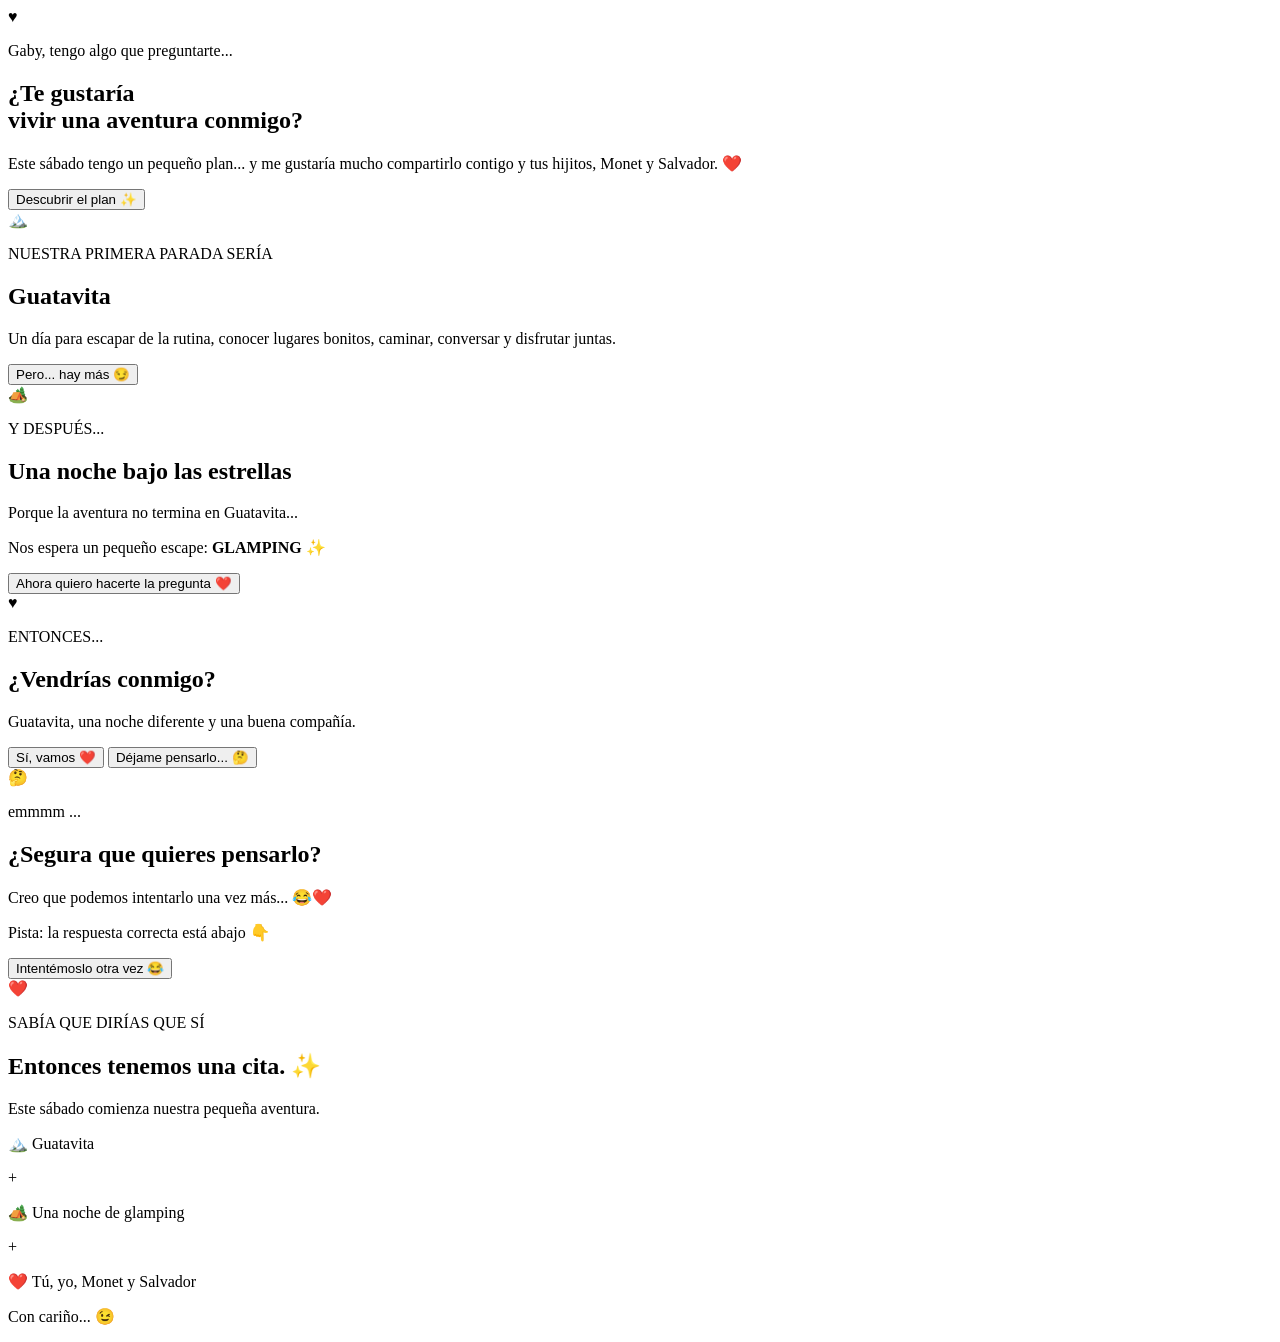
==== templates/index.html @ b24963ae "Add files via upload" ====
<!DOCTYPE html> <html lang="es"> <head> <meta charset="UTF-8"> <meta name="viewport" content="width=device-width, initial-scale=1.0">
<title>❤️ Una aventura para dos ❤️</title>

<link rel="stylesheet" href="{{ url_for('static', filename='style.css') }}">
</head> <body>
<main class="invitacion">


    <!-- =====================================
         PANTALLA 1 — INICIO
    ====================================== -->

    <section id="inicio" class="pantalla activa">

        <div class="corazon">
            ♥
        </div>

        <p class="pequeno">
            Gaby, tengo algo que preguntarte...
        </p>

        <h1>
            ¿Te gustaría<br>
            vivir una aventura conmigo?
        </h1>

        <p class="mensaje">
            Este sábado tengo un pequeño plan...
            y me gustaría mucho compartirlo contigo
            y tus hijitos, Monet y Salvador. ❤️
        </p>

        <button onclick="mostrar('guatavita')">
            Descubrir el plan ✨
        </button>

    </section>


    <!-- =====================================
         PANTALLA 2 — GUATAVITA
    ====================================== -->

    <section id="guatavita" class="pantalla">

        <div class="emoji-grande">
            🏔️
        </div>

        <p class="pequeno">
            NUESTRA PRIMERA PARADA SERÍA
        </p>

        <h1>
            Guatavita
        </h1>

        <p class="mensaje">
            Un día para escapar de la rutina,
            conocer lugares bonitos, caminar,
            conversar y disfrutar juntas.
        </p>

        <button onclick="mostrar('glamping')">
            Pero... hay más 😏
        </button>

    </section>


    <!-- =====================================
         PANTALLA 3 — GLAMPING
    ====================================== -->

    <section id="glamping" class="pantalla">

        <div class="emoji-grande">
            🏕️
        </div>

        <p class="pequeno">
            Y DESPUÉS...
        </p>

        <h1>
            Una noche bajo las estrellas
        </h1>

        <p class="mensaje">
            Porque la aventura no termina en Guatavita...
        </p>

        <p class="glamping-text">
            Nos espera un pequeño escape:
            <strong>GLAMPING</strong> ✨
        </p>

        <button onclick="mostrar('pregunta')">
            Ahora quiero hacerte la pregunta ❤️
        </button>

    </section>


    <!-- =====================================
         PANTALLA 4 — PREGUNTA
    ====================================== -->

    <section id="pregunta" class="pantalla">

        <div class="corazon">
            ♥
        </div>

        <p class="pequeno">
            ENTONCES...
        </p>

        <h1>
            ¿Vendrías conmigo?
        </h1>

        <p class="mensaje">
            Guatavita, una noche diferente
            y una buena compañía.
        </p>

        <div class="botones">

            <button onclick="mostrar('si')">
                Sí, vamos ❤️
            </button>

            <button class="boton-secundario" onclick="mostrar('pensarlo')">
                Déjame pensarlo... 🤔
            </button>

        </div>

    </section>


    <!-- =====================================
         PANTALLA 5 — INTENTAR OTRA VEZ
    ====================================== -->

    <section id="pensarlo" class="pantalla">

        <div class="emoji-pensando">
        🤔
        </div>

        <p class="pequeno">
           emmmm ...
        </p>

        <h1>
            ¿Segura que quieres pensarlo?
        </h1>

        <p class="mensaje">
            Creo que podemos intentarlo una vez más... 😂❤️
        </p>

        <p class="continuar">
            Pista: la respuesta correcta está abajo 👇
        </p>

        <button onclick="mostrar('pregunta')">
            Intentémoslo otra vez 😂
        </button>

    </section>


    <!-- =====================================
         PANTALLA 6 — FINAL
    ====================================== -->

    <section id="si" class="pantalla">

        <div class="corazon grande">
            ❤️
        </div>

        <p class="pequeno">
            SABÍA QUE DIRÍAS QUE SÍ
        </p>

        <h1>
            Entonces tenemos una cita. ✨
        </h1>

        <p class="mensaje">
            Este sábado comienza nuestra pequeña aventura.
        </p>

        <div class="final">

            <p>
                🏔️ Guatavita
            </p>

            <p>
                +
            </p>

            <p>
                🏕️ Una noche de glamping
            </p>

            <p>
                +
            </p>

            <p>
                ❤️ Tú, yo, Monet y Salvador
            </p>

        </div>

        <p class="firma">
            Con cariño... 😉
        </p>

    </section>


</main>


<!-- =====================================
     JAVASCRIPT
====================================== -->

<script>

    function mostrar(pantalla) {

        const pantallas =
            document.querySelectorAll(".pantalla");

        // Ocultar todas las pantallas
        pantallas.forEach(function(elemento) {

            elemento.classList.remove("activa");

        });

        // Mostrar solamente la pantalla seleccionada
        const siguiente =
            document.getElementById(pantalla);

        siguiente.classList.add("activa");

        // Volver al inicio de la pantalla
        window.scrollTo({
            top: 0,
            behavior: "smooth"
        });

    }

</script>
</body> </html>
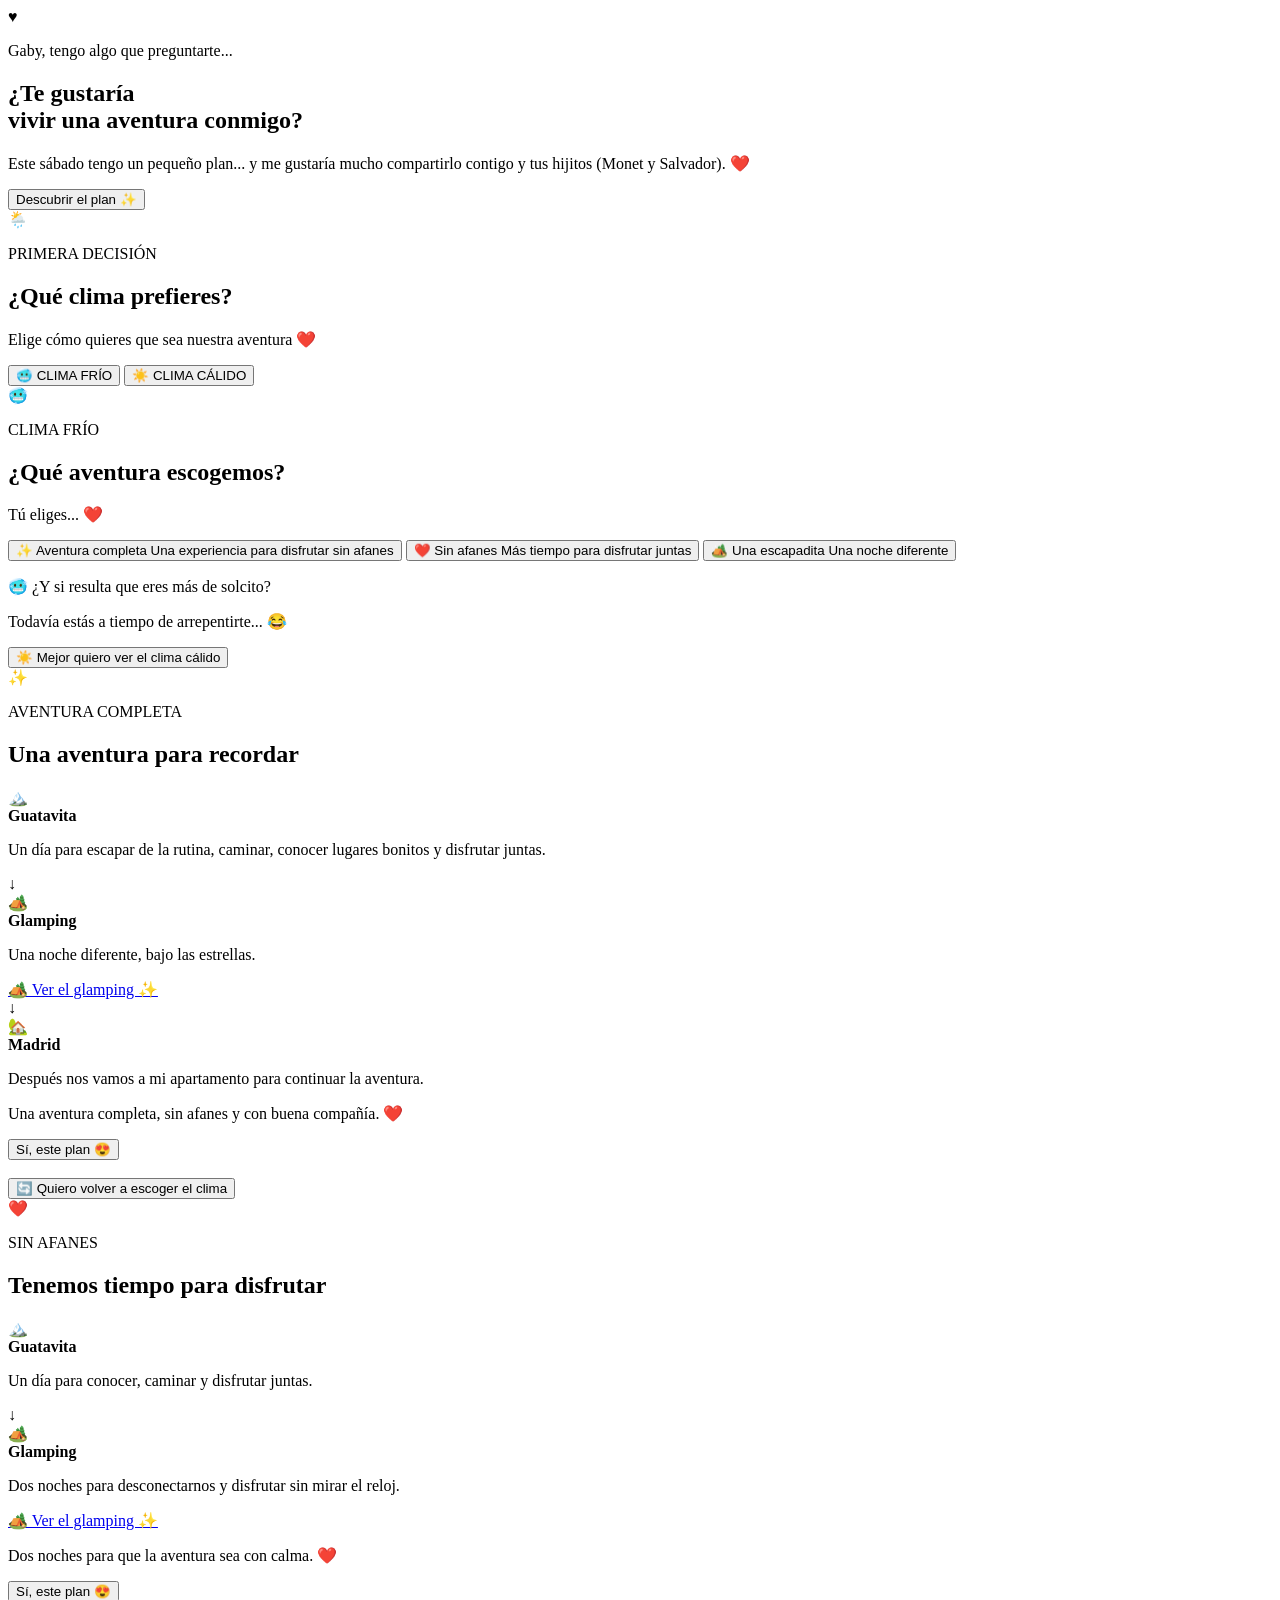
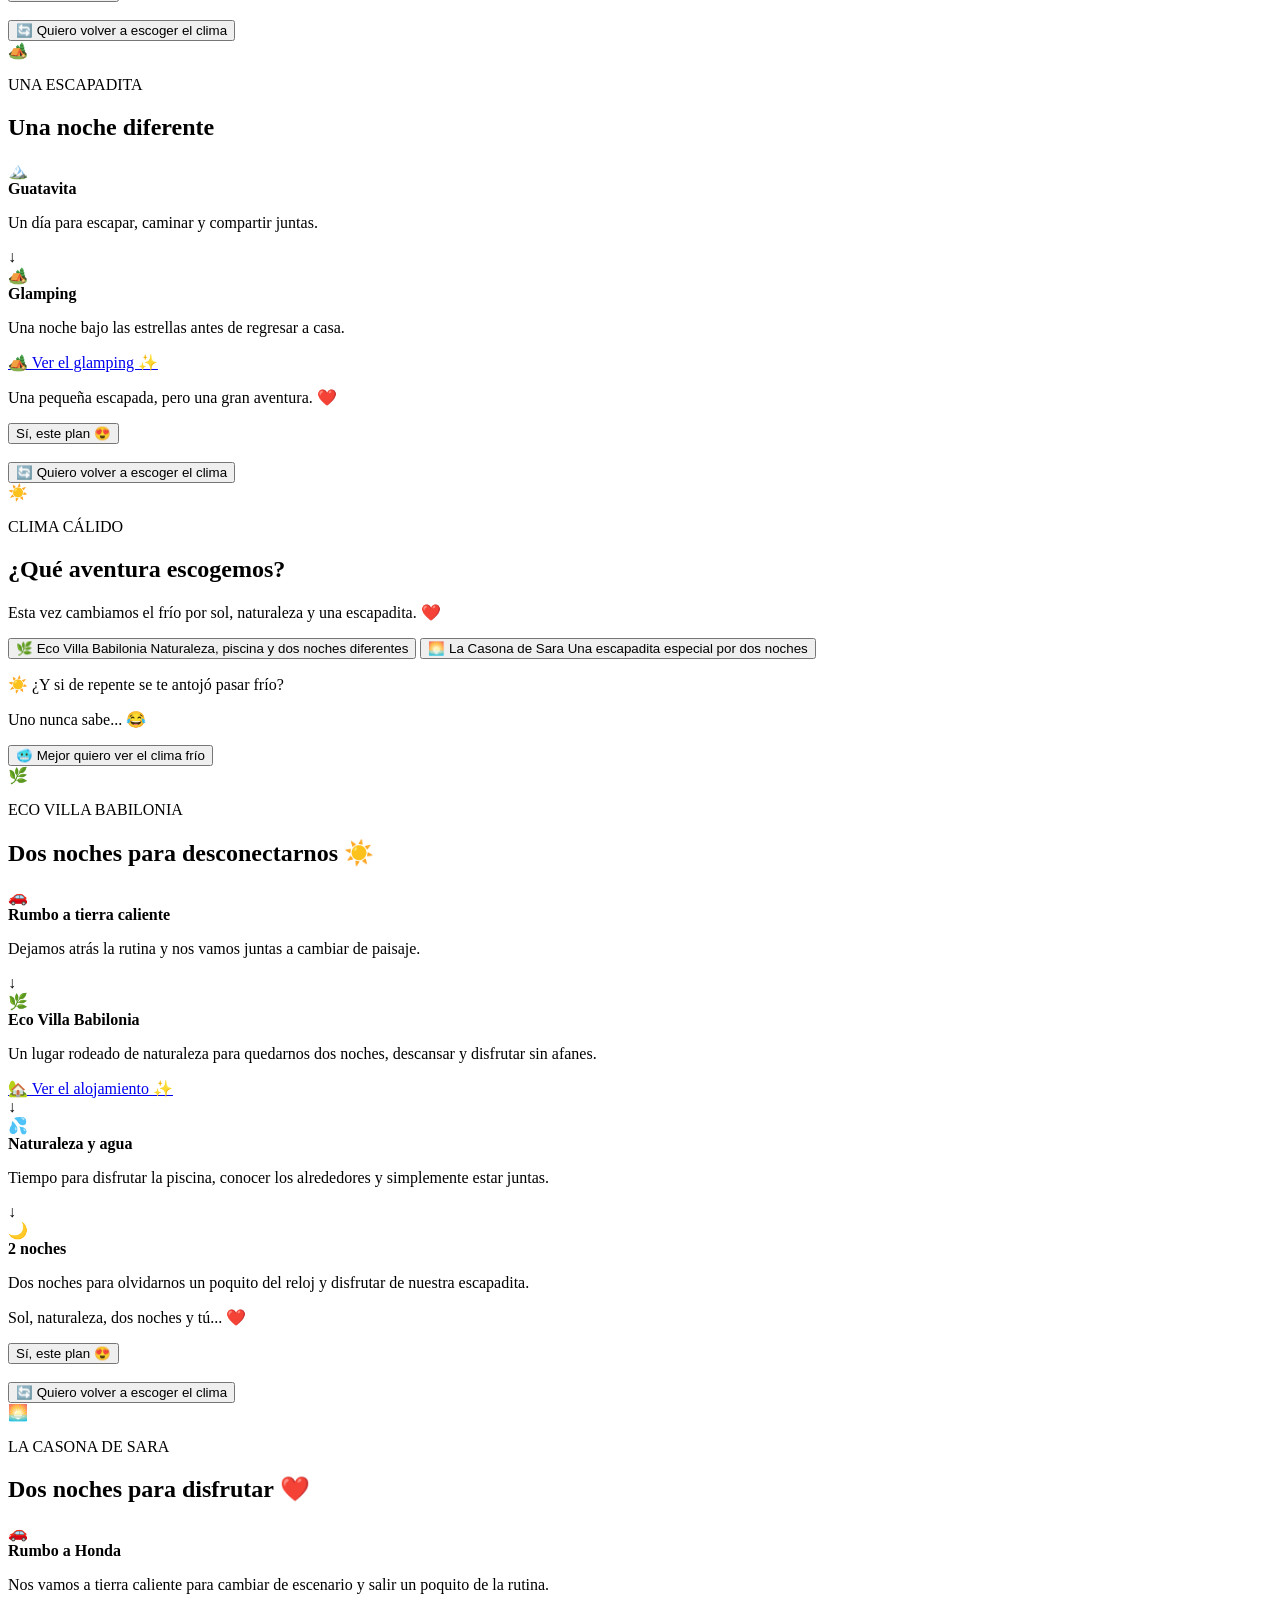
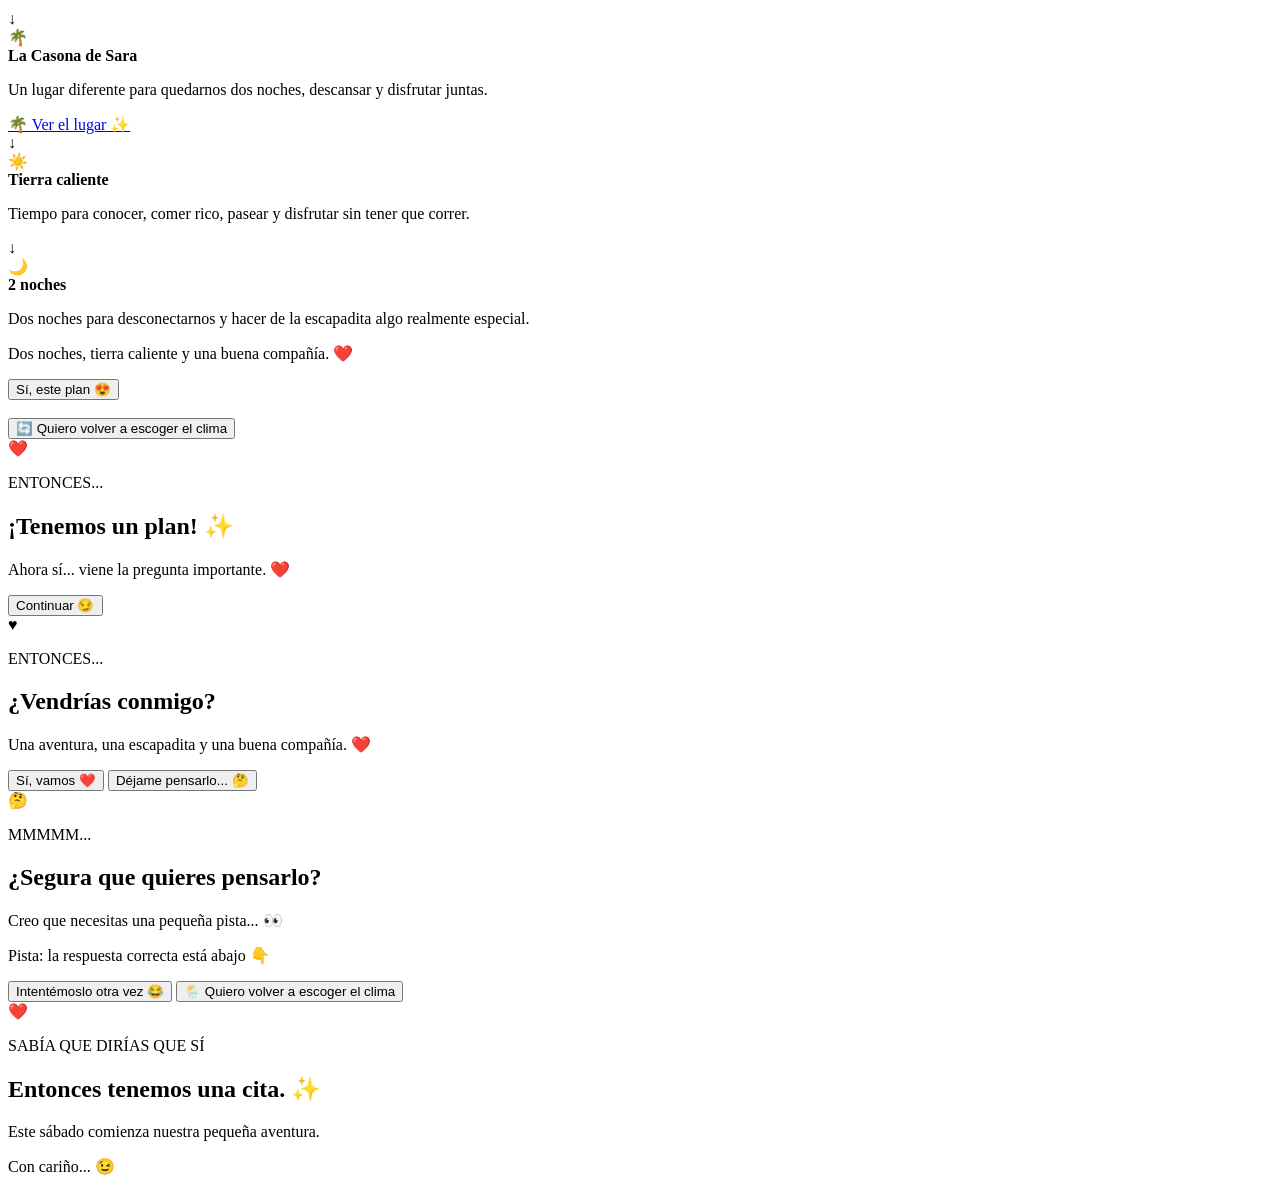
==== commit 9e53d8c1: "Add files via upload" ====
--- a/templates/index.html
+++ b/templates/index.html
@@ -1,266 +1,1792 @@
-<!DOCTYPE html> <html lang="es"> <head> <meta charset="UTF-8"> <meta name="viewport" content="width=device-width, initial-scale=1.0">
-<title>❤️ Una aventura para dos ❤️</title>
-
-<link rel="stylesheet" href="{{ url_for('static', filename='style.css') }}">
-</head> <body>
+<!DOCTYPE html>
+<html lang="es">
+
+<head>
+
+    <meta charset="UTF-8">
+
+    <meta name="viewport" content="width=device-width, initial-scale=1.0">
+
+    <title>❤️ Una aventura para dos ❤️</title>
+
+    <link
+        rel="stylesheet"
+        href="{{ url_for('static', filename='style.css') }}"
+    >
+
+</head>
+
+
+<body>
+
 <main class="invitacion">
 
 
-    <!-- =====================================
-         PANTALLA 1 — INICIO
-    ====================================== -->
-
-    <section id="inicio" class="pantalla activa">
-
-        <div class="corazon">
-            ♥
-        </div>
-
-        <p class="pequeno">
-            Gaby, tengo algo que preguntarte...
+<!-- =========================================
+     PANTALLA 1 - INICIO
+========================================== -->
+
+<section id="inicio" class="pantalla activa">
+
+    <div class="corazon">
+        ♥
+    </div>
+
+    <p class="pequeno">
+        Gaby, tengo algo que preguntarte...
+    </p>
+
+    <h1>
+        ¿Te gustaría<br>
+        vivir una aventura conmigo?
+    </h1>
+
+    <p class="mensaje">
+        Este sábado tengo un pequeño plan...
+        y me gustaría mucho compartirlo contigo
+        y tus hijitos (Monet y Salvador). ❤️
+    </p>
+
+    <button onclick="mostrar('clima')">
+        Descubrir el plan ✨
+    </button>
+
+</section>
+
+
+
+<!-- =========================================
+     PANTALLA 2 - ELECCIÓN DE CLIMA
+========================================== -->
+
+<section id="clima" class="pantalla oculta">
+
+    <div class="emoji-grande">
+        🌦️
+    </div>
+
+    <p class="pequeno">
+        PRIMERA DECISIÓN
+    </p>
+
+    <h1>
+        ¿Qué clima prefieres?
+    </h1>
+
+    <p class="mensaje">
+        Elige cómo quieres que sea nuestra aventura ❤️
+    </p>
+
+
+    <div class="opciones-clima">
+
+
+        <!-- CLIMA FRÍO -->
+
+        <button
+            class="tarjeta-opcion"
+            onclick="seleccionarClima('frio')">
+
+            <span class="opcion-emoji">
+                🥶
+            </span>
+
+            <span class="opcion-titulo">
+                CLIMA FRÍO
+            </span>
+
+        </button>
+
+
+        <!-- CLIMA CÁLIDO -->
+
+        <button
+            class="tarjeta-opcion"
+            onclick="seleccionarClima('calido')">
+
+            <span class="opcion-emoji">
+                ☀️
+            </span>
+
+            <span class="opcion-titulo">
+                CLIMA CÁLIDO
+            </span>
+
+        </button>
+
+
+    </div>
+
+</section>
+
+
+
+<!-- =========================================
+     PANTALLA 3 - OPCIONES CLIMA FRÍO
+========================================== -->
+
+<section id="planes-frio" class="pantalla oculta">
+
+    <div class="emoji-grande">
+        🥶
+    </div>
+
+    <p class="pequeno">
+        CLIMA FRÍO
+    </p>
+
+    <h1>
+        ¿Qué aventura escogemos?
+    </h1>
+
+    <p class="mensaje">
+        Tú eliges... ❤️
+    </p>
+
+
+    <div class="aventuras">
+
+
+        <!-- AVENTURA 1 -->
+
+        <button
+            class="aventura-card aventura-1"
+            onclick="mostrarDetalle('opcion1')">
+
+            <span class="aventura-emoji">
+                ✨
+            </span>
+
+            <span class="aventura-titulo">
+                Aventura completa
+            </span>
+
+            <span class="aventura-subtitulo">
+                Una experiencia para disfrutar sin afanes
+            </span>
+
+        </button>
+
+
+
+        <!-- AVENTURA 2 -->
+
+        <button
+            class="aventura-card aventura-2"
+            onclick="mostrarDetalle('opcion2')">
+
+            <span class="aventura-emoji">
+                ❤️
+            </span>
+
+            <span class="aventura-titulo">
+                Sin afanes
+            </span>
+
+            <span class="aventura-subtitulo">
+                Más tiempo para disfrutar juntas
+            </span>
+
+        </button>
+
+
+
+        <!-- AVENTURA 3 -->
+
+        <button
+            class="aventura-card aventura-3"
+            onclick="mostrarDetalle('opcion3')">
+
+            <span class="aventura-emoji">
+                🏕️
+            </span>
+
+            <span class="aventura-titulo">
+                Una escapadita
+            </span>
+
+            <span class="aventura-subtitulo">
+                Una noche diferente
+            </span>
+
+        </button>
+
+
+    </div>
+
+
+
+    <!-- VOLVER A CAMBIAR CLIMA -->
+
+    <div class="cambiar-clima">
+
+        <p class="pregunta-clima">
+            🥶 ¿Y si resulta que eres más de solcito?
         </p>
 
-        <h1>
-            ¿Te gustaría<br>
-            vivir una aventura conmigo?
-        </h1>
-
-        <p class="mensaje">
-            Este sábado tengo un pequeño plan...
-            y me gustaría mucho compartirlo contigo
-            y tus hijitos, Monet y Salvador. ❤️
+        <p class="subpregunta-clima">
+            Todavía estás a tiempo de arrepentirte... 😂
         </p>
 
-        <button onclick="mostrar('guatavita')">
-            Descubrir el plan ✨
+        <button
+            class="boton-secundario"
+            onclick="mostrar('clima')">
+
+            ☀️ Mejor quiero ver el clima cálido
+
         </button>
 
-    </section>
-
-
-    <!-- =====================================
-         PANTALLA 2 — GUATAVITA
-    ====================================== -->
-
-    <section id="guatavita" class="pantalla">
-
-        <div class="emoji-grande">
-            🏔️
-        </div>
-
-        <p class="pequeno">
-            NUESTRA PRIMERA PARADA SERÍA
+    </div>
+
+
+</section>
+
+
+
+<!-- =========================================
+     PANTALLA 4 - DETALLE OPCIÓN 1
+========================================== -->
+
+<section id="detalle-opcion1" class="pantalla oculta">
+
+    <div class="emoji-grande">
+        ✨
+    </div>
+
+    <p class="pequeno">
+        AVENTURA COMPLETA
+    </p>
+
+    <h1>
+        Una aventura para recordar
+    </h1>
+
+
+    <div class="detalle-plan">
+
+
+        <div class="paso-plan">
+
+            <span>
+                🏔️
+            </span>
+
+            <div>
+
+                <strong>
+                    Guatavita
+                </strong>
+
+                <p>
+                    Un día para escapar de la rutina,
+                    caminar, conocer lugares bonitos
+                    y disfrutar juntas.
+                </p>
+
+            </div>
+
+        </div>
+
+
+        <div class="flecha-plan">
+            ↓
+        </div>
+
+
+        <div class="paso-plan">
+
+            <span>
+                🏕️
+            </span>
+
+            <div>
+
+                <strong>
+                    Glamping
+                </strong>
+
+                <p>
+                    Una noche diferente,
+                    bajo las estrellas.
+                </p>
+
+                <a
+                    href="https://www.instagram.com/glamping_amaru/"
+                    target="_blank"
+                    rel="noopener noreferrer"
+                    class="link-glamping">
+
+                    🏕️ Ver el glamping ✨
+
+                </a>
+
+            </div>
+
+        </div>
+
+
+        <div class="flecha-plan">
+            ↓
+        </div>
+
+
+        <div class="paso-plan">
+
+            <span>
+                🏡
+            </span>
+
+            <div>
+
+                <strong>
+                    Madrid
+                </strong>
+
+                <p>
+                    Después nos vamos a mi apartamento
+                    para continuar la aventura.
+                </p>
+
+            </div>
+
+        </div>
+
+
+    </div>
+
+
+    <p class="mensaje">
+        Una aventura completa,
+        sin afanes y con buena compañía. ❤️
+    </p>
+
+
+    <button onclick="confirmarPlan('opcion1')">
+        Sí, este plan 😍
+    </button>
+
+
+    <br><br>
+
+
+    <button
+        class="boton-secundario"
+        onclick="mostrar('clima')">
+
+        🔄 Quiero volver a escoger el clima
+
+    </button>
+
+
+</section>
+
+
+
+<!-- =========================================
+     PANTALLA 5 - DETALLE OPCIÓN 2
+========================================== -->
+
+<section id="detalle-opcion2" class="pantalla oculta">
+
+    <div class="emoji-grande">
+        ❤️
+    </div>
+
+    <p class="pequeno">
+        SIN AFANES
+    </p>
+
+    <h1>
+        Tenemos tiempo para disfrutar
+    </h1>
+
+
+    <div class="detalle-plan">
+
+
+        <div class="paso-plan">
+
+            <span>
+                🏔️
+            </span>
+
+            <div>
+
+                <strong>
+                    Guatavita
+                </strong>
+
+                <p>
+                    Un día para conocer,
+                    caminar y disfrutar juntas.
+                </p>
+
+            </div>
+
+        </div>
+
+
+        <div class="flecha-plan">
+            ↓
+        </div>
+
+
+        <div class="paso-plan">
+
+            <span>
+                🏕️
+            </span>
+
+            <div>
+
+                <strong>
+                    Glamping
+                </strong>
+
+                <p>
+                    Dos noches para desconectarnos
+                    y disfrutar sin mirar el reloj.
+                </p>
+
+                <a
+                    href="https://www.instagram.com/glamping_amaru/"
+                    target="_blank"
+                    rel="noopener noreferrer"
+                    class="link-glamping">
+
+                    🏕️ Ver el glamping ✨
+
+                </a>
+
+            </div>
+
+        </div>
+
+
+    </div>
+
+
+    <p class="mensaje">
+        Dos noches para que la aventura
+        sea con calma. ❤️
+    </p>
+
+
+    <button onclick="confirmarPlan('opcion2')">
+        Sí, este plan 😍
+    </button>
+
+
+    <br><br>
+
+
+    <button
+        class="boton-secundario"
+        onclick="mostrar('clima')">
+
+        🔄 Quiero volver a escoger el clima
+
+    </button>
+
+
+</section>
+
+
+
+<!-- =========================================
+     PANTALLA 6 - DETALLE OPCIÓN 3
+========================================== -->
+
+<section id="detalle-opcion3" class="pantalla oculta">
+
+    <div class="emoji-grande">
+        🏕️
+    </div>
+
+    <p class="pequeno">
+        UNA ESCAPADITA
+    </p>
+
+    <h1>
+        Una noche diferente
+    </h1>
+
+
+    <div class="detalle-plan">
+
+
+        <div class="paso-plan">
+
+            <span>
+                🏔️
+            </span>
+
+            <div>
+
+                <strong>
+                    Guatavita
+                </strong>
+
+                <p>
+                    Un día para escapar,
+                    caminar y compartir juntas.
+                </p>
+
+            </div>
+
+        </div>
+
+
+        <div class="flecha-plan">
+            ↓
+        </div>
+
+
+        <div class="paso-plan">
+
+            <span>
+                🏕️
+            </span>
+
+            <div>
+
+                <strong>
+                    Glamping
+                </strong>
+
+                <p>
+                    Una noche bajo las estrellas
+                    antes de regresar a casa.
+                </p>
+
+                <a
+                    href="https://www.instagram.com/glamping_amaru/"
+                    target="_blank"
+                    rel="noopener noreferrer"
+                    class="link-glamping">
+
+                    🏕️ Ver el glamping ✨
+
+                </a>
+
+            </div>
+
+        </div>
+
+
+    </div>
+
+
+    <p class="mensaje">
+        Una pequeña escapada,
+        pero una gran aventura. ❤️
+    </p>
+
+
+    <button onclick="confirmarPlan('opcion3')">
+        Sí, este plan 😍
+    </button>
+
+
+    <br><br>
+
+
+    <button
+        class="boton-secundario"
+        onclick="mostrar('clima')">
+
+        🔄 Quiero volver a escoger el clima
+
+    </button>
+
+
+</section>
+
+
+
+<!-- =========================================
+     PANTALLA 7 - MENÚ CLIMA CÁLIDO
+========================================== -->
+
+<section id="calido" class="pantalla oculta">
+
+    <div class="emoji-grande">
+        ☀️
+    </div>
+
+    <p class="pequeno">
+        CLIMA CÁLIDO
+    </p>
+
+    <h1>
+        ¿Qué aventura escogemos?
+    </h1>
+
+    <p class="mensaje">
+        Esta vez cambiamos el frío por sol,
+        naturaleza y una escapadita. ❤️
+    </p>
+
+
+    <div class="aventuras">
+
+
+        <!-- ECO VILLA -->
+
+        <button
+            class="aventura-card aventura-1"
+            onclick="mostrarDetalleCalido('calido1')">
+
+            <span class="aventura-emoji">
+                🌿
+            </span>
+
+            <span class="aventura-titulo">
+                Eco Villa Babilonia
+            </span>
+
+            <span class="aventura-subtitulo">
+                Naturaleza, piscina y dos noches diferentes
+            </span>
+
+        </button>
+
+
+
+        <!-- LA CASONA -->
+
+        <button
+            class="aventura-card aventura-2"
+            onclick="mostrarDetalleCalido('calido2')">
+
+            <span class="aventura-emoji">
+                🌅
+            </span>
+
+            <span class="aventura-titulo">
+                La Casona de Sara
+            </span>
+
+            <span class="aventura-subtitulo">
+                Una escapadita especial por dos noches
+            </span>
+
+        </button>
+
+
+    </div>
+
+
+
+    <!-- VOLVER A CAMBIAR CLIMA -->
+
+    <div class="cambiar-clima">
+
+        <p class="pregunta-clima">
+            ☀️ ¿Y si de repente se te antojó pasar frío?
         </p>
 
-        <h1>
-            Guatavita
-        </h1>
-
-        <p class="mensaje">
-            Un día para escapar de la rutina,
-            conocer lugares bonitos, caminar,
-            conversar y disfrutar juntas.
+        <p class="subpregunta-clima">
+            Uno nunca sabe... 😂
         </p>
 
-        <button onclick="mostrar('glamping')">
-            Pero... hay más 😏
+        <button
+            class="boton-secundario"
+            onclick="mostrar('clima')">
+
+            🥶 Mejor quiero ver el clima frío
+
         </button>
 
-    </section>
-
-
-    <!-- =====================================
-         PANTALLA 3 — GLAMPING
-    ====================================== -->
-
-    <section id="glamping" class="pantalla">
-
-        <div class="emoji-grande">
-            🏕️
-        </div>
-
-        <p class="pequeno">
-            Y DESPUÉS...
-        </p>
-
-        <h1>
-            Una noche bajo las estrellas
-        </h1>
-
-        <p class="mensaje">
-            Porque la aventura no termina en Guatavita...
-        </p>
-
-        <p class="glamping-text">
-            Nos espera un pequeño escape:
-            <strong>GLAMPING</strong> ✨
-        </p>
-
-        <button onclick="mostrar('pregunta')">
-            Ahora quiero hacerte la pregunta ❤️
+    </div>
+
+
+</section>
+
+
+
+<!-- =========================================
+     PANTALLA 7.1 - ECO VILLA BABILONIA
+========================================== -->
+
+<section id="detalle-calido1" class="pantalla oculta">
+
+    <div class="emoji-grande">
+        🌿
+    </div>
+
+    <p class="pequeno">
+        ECO VILLA BABILONIA
+    </p>
+
+    <h1>
+        Dos noches para desconectarnos ☀️
+    </h1>
+
+
+    <div class="detalle-plan">
+
+
+        <div class="paso-plan">
+
+            <span>
+                🚗
+            </span>
+
+            <div>
+
+                <strong>
+                    Rumbo a tierra caliente
+                </strong>
+
+                <p>
+                    Dejamos atrás la rutina
+                    y nos vamos juntas a cambiar
+                    de paisaje.
+                </p>
+
+            </div>
+
+        </div>
+
+
+        <div class="flecha-plan">
+            ↓
+        </div>
+
+
+        <div class="paso-plan">
+
+            <span>
+                🌿
+            </span>
+
+            <div>
+
+                <strong>
+                    Eco Villa Babilonia
+                </strong>
+
+                <p>
+                    Un lugar rodeado de naturaleza
+                    para quedarnos dos noches,
+                    descansar y disfrutar sin afanes.
+                </p>
+
+                <a
+                    href="https://www.airbnb.cl/rooms/51455222?unique_share_id=25518e24-5df3-4714-855c-8e6cffa88f96&viralityEntryPoint=1&s=76&source_impression_id=p3_1791305130_P3ipmKPpUXWiAzgy"
+                    target="_blank"
+                    rel="noopener noreferrer"
+                    class="link-glamping">
+
+                    🏡 Ver el alojamiento ✨
+
+                </a>
+
+            </div>
+
+        </div>
+
+
+        <div class="flecha-plan">
+            ↓
+        </div>
+
+
+        <div class="paso-plan">
+
+            <span>
+                💦
+            </span>
+
+            <div>
+
+                <strong>
+                    Naturaleza y agua
+                </strong>
+
+                <p>
+                    Tiempo para disfrutar la piscina,
+                    conocer los alrededores y
+                    simplemente estar juntas.
+                </p>
+
+            </div>
+
+        </div>
+
+
+        <div class="flecha-plan">
+            ↓
+        </div>
+
+
+        <div class="paso-plan">
+
+            <span>
+                🌙
+            </span>
+
+            <div>
+
+                <strong>
+                    2 noches
+                </strong>
+
+                <p>
+                    Dos noches para olvidarnos
+                    un poquito del reloj y disfrutar
+                    de nuestra escapadita.
+                </p>
+
+            </div>
+
+        </div>
+
+
+    </div>
+
+
+    <p class="mensaje">
+        Sol, naturaleza, dos noches
+        y tú... ❤️
+    </p>
+
+
+    <button onclick="confirmarPlanCalido('calido1')">
+        Sí, este plan 😍
+    </button>
+
+
+    <br><br>
+
+
+    <button
+        class="boton-secundario"
+        onclick="mostrar('clima')">
+
+        🔄 Quiero volver a escoger el clima
+
+    </button>
+
+
+</section>
+
+
+
+<!-- =========================================
+     PANTALLA 7.2 - LA CASONA DE SARA
+========================================== -->
+
+<section id="detalle-calido2" class="pantalla oculta">
+
+    <div class="emoji-grande">
+        🌅
+    </div>
+
+    <p class="pequeno">
+        LA CASONA DE SARA
+    </p>
+
+    <h1>
+        Dos noches para disfrutar ❤️
+    </h1>
+
+
+    <div class="detalle-plan">
+
+
+        <div class="paso-plan">
+
+            <span>
+                🚗
+            </span>
+
+            <div>
+
+                <strong>
+                    Rumbo a Honda
+                </strong>
+
+                <p>
+                    Nos vamos a tierra caliente
+                    para cambiar de escenario
+                    y salir un poquito de la rutina.
+                </p>
+
+            </div>
+
+        </div>
+
+
+        <div class="flecha-plan">
+            ↓
+        </div>
+
+
+        <div class="paso-plan">
+
+            <span>
+                🌴
+            </span>
+
+            <div>
+
+                <strong>
+                    La Casona de Sara
+                </strong>
+
+                <p>
+                    Un lugar diferente para quedarnos
+                    dos noches, descansar y disfrutar
+                    juntas.
+                </p>
+
+                <a
+                    href="https://www.instagram.com/lacasonadesara_/"
+                    target="_blank"
+                    rel="noopener noreferrer"
+                    class="link-glamping">
+
+                    🌴 Ver el lugar ✨
+
+                </a>
+
+            </div>
+
+        </div>
+
+
+        <div class="flecha-plan">
+            ↓
+        </div>
+
+
+        <div class="paso-plan">
+
+            <span>
+                ☀️
+            </span>
+
+            <div>
+
+                <strong>
+                    Tierra caliente
+                </strong>
+
+                <p>
+                    Tiempo para conocer,
+                    comer rico, pasear y disfrutar
+                    sin tener que correr.
+                </p>
+
+            </div>
+
+        </div>
+
+
+        <div class="flecha-plan">
+            ↓
+        </div>
+
+
+        <div class="paso-plan">
+
+            <span>
+                🌙
+            </span>
+
+            <div>
+
+                <strong>
+                    2 noches
+                </strong>
+
+                <p>
+                    Dos noches para desconectarnos
+                    y hacer de la escapadita
+                    algo realmente especial.
+                </p>
+
+            </div>
+
+        </div>
+
+
+    </div>
+
+
+    <p class="mensaje">
+        Dos noches, tierra caliente
+        y una buena compañía. ❤️
+    </p>
+
+
+    <button onclick="confirmarPlanCalido('calido2')">
+        Sí, este plan 😍
+    </button>
+
+
+    <br><br>
+
+
+    <button
+        class="boton-secundario"
+        onclick="mostrar('clima')">
+
+        🔄 Quiero volver a escoger el clima
+
+    </button>
+
+
+</section>
+
+
+
+<!-- =========================================
+     PANTALLA 8 - PLAN ELEGIDO
+========================================== -->
+
+<section id="plan-elegido" class="pantalla oculta">
+
+    <div class="corazon">
+        ❤️
+    </div>
+
+    <p class="pequeno">
+        ENTONCES...
+    </p>
+
+    <h1>
+        ¡Tenemos un plan! ✨
+    </h1>
+
+    <div
+        id="resumen-plan"
+        class="final">
+    </div>
+
+    <p class="mensaje">
+        Ahora sí... viene la pregunta importante. ❤️
+    </p>
+
+    <button onclick="mostrar('pregunta')">
+        Continuar 😏
+    </button>
+
+</section>
+
+
+
+<!-- =========================================
+     PANTALLA 9 - PREGUNTA
+========================================== -->
+
+<section id="pregunta" class="pantalla oculta">
+
+    <div class="corazon">
+        ♥
+    </div>
+
+    <p class="pequeno">
+        ENTONCES...
+    </p>
+
+    <h1>
+        ¿Vendrías conmigo?
+    </h1>
+
+    <p class="mensaje">
+        Una aventura, una escapadita
+        y una buena compañía. ❤️
+    </p>
+
+
+    <div class="botones">
+
+        <button onclick="mostrarFinal()">
+            Sí, vamos ❤️
         </button>
 
-    </section>
-
-
-    <!-- =====================================
-         PANTALLA 4 — PREGUNTA
-    ====================================== -->
-
-    <section id="pregunta" class="pantalla">
-
-        <div class="corazon">
-            ♥
-        </div>
-
-        <p class="pequeno">
-            ENTONCES...
-        </p>
-
-        <h1>
-            ¿Vendrías conmigo?
-        </h1>
-
-        <p class="mensaje">
-            Guatavita, una noche diferente
-            y una buena compañía.
-        </p>
-
-        <div class="botones">
-
-            <button onclick="mostrar('si')">
-                Sí, vamos ❤️
-            </button>
-
-            <button class="boton-secundario" onclick="mostrar('pensarlo')">
-                Déjame pensarlo... 🤔
-            </button>
-
-        </div>
-
-    </section>
-
-
-    <!-- =====================================
-         PANTALLA 5 — INTENTAR OTRA VEZ
-    ====================================== -->
-
-    <section id="pensarlo" class="pantalla">
-
-        <div class="emoji-pensando">
+        <button
+            class="boton-secundario"
+            onclick="mostrar('pensar')">
+
+            Déjame pensarlo... 🤔
+
+        </button>
+
+    </div>
+
+</section>
+
+
+
+<!-- =========================================
+     PANTALLA 10 - PENSAR
+========================================== -->
+
+<section id="pensar" class="pantalla oculta">
+
+    <div class="emoji-pensando">
         🤔
-        </div>
-
-        <p class="pequeno">
-           emmmm ...
-        </p>
-
-        <h1>
-            ¿Segura que quieres pensarlo?
-        </h1>
-
-        <p class="mensaje">
-            Creo que podemos intentarlo una vez más... 😂❤️
-        </p>
-
-        <p class="continuar">
-            Pista: la respuesta correcta está abajo 👇
-        </p>
+    </div>
+
+    <p class="pequeno">
+        MMMMM...
+    </p>
+
+    <h1>
+        ¿Segura que quieres pensarlo?
+    </h1>
+
+    <p class="mensaje">
+        Creo que necesitas una pequeña pista... 👀
+    </p>
+
+    <p class="continuar">
+        Pista: la respuesta correcta está abajo 👇
+    </p>
+
+
+    <div class="botones">
+
 
         <button onclick="mostrar('pregunta')">
             Intentémoslo otra vez 😂
         </button>
 
-    </section>
-
-
-    <!-- =====================================
-         PANTALLA 6 — FINAL
-    ====================================== -->
-
-    <section id="si" class="pantalla">
-
-        <div class="corazon grande">
-            ❤️
-        </div>
-
-        <p class="pequeno">
-            SABÍA QUE DIRÍAS QUE SÍ
-        </p>
-
-        <h1>
-            Entonces tenemos una cita. ✨
-        </h1>
-
-        <p class="mensaje">
-            Este sábado comienza nuestra pequeña aventura.
-        </p>
-
-        <div class="final">
+
+        <button
+            class="boton-secundario"
+            onclick="mostrar('clima')">
+
+            🌦️ Quiero volver a escoger el clima
+
+        </button>
+
+
+    </div>
+
+</section>
+
+
+
+<!-- =========================================
+     PANTALLA 11 - SÍ
+========================================== -->
+
+<section id="si" class="pantalla oculta">
+
+    <div class="corazon grande">
+        ❤️
+    </div>
+
+    <p class="pequeno">
+        SABÍA QUE DIRÍAS QUE SÍ
+    </p>
+
+    <h1>
+        Entonces tenemos una cita. ✨
+    </h1>
+
+    <p class="mensaje">
+        Este sábado comienza nuestra pequeña aventura.
+    </p>
+
+
+    <div
+        id="detalle-final"
+        class="final">
+    </div>
+
+
+    <p class="firma">
+        Con cariño... 😉
+    </p>
+
+</section>
+
+
+
+</main>
+
+
+
+<script>
+
+/* =========================================
+   VARIABLES
+========================================== */
+
+let climaElegido = "";
+
+let planElegido = "";
+
+
+/* =========================================
+   MOSTRAR PANTALLA
+========================================== */
+
+function mostrar(pantalla) {
+
+    const pantallas =
+        document.querySelectorAll(".pantalla");
+
+    pantallas.forEach(function(elemento) {
+
+        elemento.classList.remove("activa");
+
+        elemento.classList.add("oculta");
+
+    });
+
+
+    const siguiente =
+        document.getElementById(pantalla);
+
+
+    if (!siguiente) {
+
+        console.error(
+            "No existe la pantalla:",
+            pantalla
+        );
+
+        return;
+
+    }
+
+
+    siguiente.classList.remove("oculta");
+
+    siguiente.classList.add("activa");
+
+
+    window.scrollTo({
+
+        top: 0,
+
+        behavior: "smooth"
+
+    });
+
+}
+
+
+/* =========================================
+   SELECCIONAR CLIMA
+========================================== */
+
+function seleccionarClima(clima) {
+
+    climaElegido = clima;
+
+
+    if (clima === "frio") {
+
+        mostrar("planes-frio");
+
+    }
+
+
+    else if (clima === "calido") {
+
+        mostrar("calido");
+
+    }
+
+}
+
+
+/* =========================================
+   MOSTRAR DETALLE FRÍO
+========================================== */
+
+function mostrarDetalle(plan) {
+
+    mostrar("detalle-" + plan);
+
+}
+
+
+/* =========================================
+   MOSTRAR DETALLE CÁLIDO
+========================================== */
+
+function mostrarDetalleCalido(plan) {
+
+    mostrar("detalle-" + plan);
+
+}
+
+
+/* =========================================
+   CONFIRMAR PLAN FRÍO
+========================================== */
+
+function confirmarPlan(plan) {
+
+    climaElegido = "frio";
+
+    planElegido = plan;
+
+
+    const resumen =
+        document.getElementById("resumen-plan");
+
+
+    if (plan === "opcion1") {
+
+        resumen.innerHTML = `
+
+            <p>
+                ✨ <strong>Aventura completa</strong>
+            </p>
+
+            <br>
 
             <p>
                 🏔️ Guatavita
             </p>
 
-            <p>
-                +
-            </p>
-
-            <p>
-                🏕️ Una noche de glamping
-            </p>
-
-            <p>
-                +
-            </p>
-
-            <p>
-                ❤️ Tú, yo, Monet y Salvador
-            </p>
-
-        </div>
-
-        <p class="firma">
-            Con cariño... 😉
-        </p>
-
-    </section>
-
-
-</main>
-
-
-<!-- =====================================
-     JAVASCRIPT
-====================================== -->
-
-<script>
-
-    function mostrar(pantalla) {
-
-        const pantallas =
-            document.querySelectorAll(".pantalla");
-
-        // Ocultar todas las pantallas
-        pantallas.forEach(function(elemento) {
-
-            elemento.classList.remove("activa");
-
-        });
-
-        // Mostrar solamente la pantalla seleccionada
-        const siguiente =
-            document.getElementById(pantalla);
-
-        siguiente.classList.add("activa");
-
-        // Volver al inicio de la pantalla
-        window.scrollTo({
-            top: 0,
-            behavior: "smooth"
-        });
+            <p>↓</p>
+
+            <p>
+                🏕️ Glamping
+            </p>
+
+            <p>↓</p>
+
+            <p>
+                🏡 Madrid
+            </p>
+
+        `;
 
     }
 
+
+    else if (plan === "opcion2") {
+
+        resumen.innerHTML = `
+
+            <p>
+                ❤️ <strong>Sin afanes</strong>
+            </p>
+
+            <br>
+
+            <p>
+                🏔️ Guatavita
+            </p>
+
+            <p>↓</p>
+
+            <p>
+                🏕️ Glamping
+            </p>
+
+            <p>
+                ❤️ 2 noches
+            </p>
+
+        `;
+
+    }
+
+
+    else if (plan === "opcion3") {
+
+        resumen.innerHTML = `
+
+            <p>
+                🏕️ <strong>Una escapadita</strong>
+            </p>
+
+            <br>
+
+            <p>
+                🏔️ Guatavita
+            </p>
+
+            <p>↓</p>
+
+            <p>
+                🏕️ Glamping
+            </p>
+
+            <p>
+                ❤️ 1 noche
+            </p>
+
+        `;
+
+    }
+
+
+    mostrar("plan-elegido");
+
+}
+
+
+/* =========================================
+   CONFIRMAR PLAN CÁLIDO
+========================================== */
+
+function confirmarPlanCalido(plan) {
+
+    climaElegido = "calido";
+
+    planElegido = plan;
+
+
+    const resumen =
+        document.getElementById("resumen-plan");
+
+
+    if (plan === "calido1") {
+
+        resumen.innerHTML = `
+
+            <p>
+                🌿 <strong>Eco Villa Babilonia</strong>
+            </p>
+
+            <br>
+
+            <p>
+                ☀️ Tierra caliente
+            </p>
+
+            <p>↓</p>
+
+            <p>
+                🌿 Eco Villa Babilonia
+            </p>
+
+            <p>
+                🌙 2 noches
+            </p>
+
+        `;
+
+    }
+
+
+    else if (plan === "calido2") {
+
+        resumen.innerHTML = `
+
+            <p>
+                🌅 <strong>La Casona de Sara</strong>
+            </p>
+
+            <br>
+
+            <p>
+                ☀️ Tierra caliente
+            </p>
+
+            <p>↓</p>
+
+            <p>
+                🌅 La Casona de Sara
+            </p>
+
+            <p>
+                🌙 2 noches
+            </p>
+
+        `;
+
+    }
+
+
+    mostrar("plan-elegido");
+
+}
+
+
+/* =========================================
+   MOSTRAR FINAL
+========================================== */
+
+async function mostrarFinal() {
+
+    const detalleFinal =
+        document.getElementById("detalle-final");
+
+    let nombre = "Gaby";
+
+    let clima = "";
+
+    let plan = "";
+
+    let contenidoFinal = "";
+
+
+    /* =====================================
+       CLIMA FRÍO
+    ===================================== */
+
+    if (climaElegido === "frio") {
+
+
+        clima = "frio";
+
+
+        if (planElegido === "opcion1") {
+
+            plan = "Aventura completa";
+
+
+            contenidoFinal = `
+
+                <p>
+                    🏔️ Guatavita
+                </p>
+
+                <p>+</p>
+
+                <p>
+                    🏕️ Glamping
+                </p>
+
+                <p>+</p>
+
+                <p>
+                    🏡 Madrid
+                </p>
+
+                <p>+</p>
+
+                <p>
+                    ❤️ Tú y yo
+                </p>
+
+            `;
+
+        }
+
+
+        else if (planElegido === "opcion2") {
+
+            plan = "Sin afanes";
+
+
+            contenidoFinal = `
+
+                <p>
+                    🏔️ Guatavita
+                </p>
+
+                <p>+</p>
+
+                <p>
+                    🏕️ Glamping
+                </p>
+
+                <p>+</p>
+
+                <p>
+                    🌙 2 noches
+                </p>
+
+                <p>+</p>
+
+                <p>
+                    ❤️ Tú y yo
+                </p>
+
+            `;
+
+        }
+
+
+        else if (planElegido === "opcion3") {
+
+            plan = "Una escapadita";
+
+
+            contenidoFinal = `
+
+                <p>
+                    🏔️ Guatavita
+                </p>
+
+                <p>+</p>
+
+                <p>
+                    🏕️ Glamping
+                </p>
+
+                <p>+</p>
+
+                <p>
+                    🌙 1 noche
+                </p>
+
+                <p>+</p>
+
+                <p>
+                    ❤️ Tú y yo
+                </p>
+
+            `;
+
+        }
+
+    }
+
+
+    /* =====================================
+       CLIMA CÁLIDO
+    ===================================== */
+
+    else if (climaElegido === "calido") {
+
+        clima = "calido";
+
+
+        if (planElegido === "calido1") {
+
+            plan = "Eco Villa Babilonia";
+
+
+            contenidoFinal = `
+
+                <p>
+                    ☀️ Tierra caliente
+                </p>
+
+                <p>+</p>
+
+                <p>
+                    🌿 Eco Villa Babilonia
+                </p>
+
+                <p>+</p>
+
+                <p>
+                    🌙 2 noches
+                </p>
+
+                <p>+</p>
+
+                <p>
+                    ❤️ Tú y yo
+                </p>
+
+            `;
+
+        }
+
+
+        else if (planElegido === "calido2") {
+
+            plan = "La Casona de Sara";
+
+
+            contenidoFinal = `
+
+                <p>
+                    ☀️ Tierra caliente
+                </p>
+
+                <p>+</p>
+
+                <p>
+                    🌅 La Casona de Sara
+                </p>
+
+                <p>+</p>
+
+                <p>
+                    🌙 2 noches
+                </p>
+
+                <p>+</p>
+
+                <p>
+                    ❤️ Tú y yo
+                </p>
+
+            `;
+
+        }
+
+    }
+
+
+    /* =====================================
+       GUARDAR EN FLASK
+    ===================================== */
+
+    try {
+
+        const respuesta = await fetch(
+            "/guardar-eleccion",
+            {
+
+                method: "POST",
+
+                headers: {
+                    "Content-Type":
+                        "application/json"
+                },
+
+                body: JSON.stringify({
+
+                    nombre: nombre,
+
+                    clima: clima,
+
+                    plan: plan
+
+                })
+
+            }
+        );
+
+
+        const resultado =
+            await respuesta.json();
+
+
+        if (!resultado.success) {
+
+            console.error(
+                "No se pudo guardar la elección"
+            );
+
+        }
+
+    }
+
+    catch (error) {
+
+        console.error(
+            "Error guardando elección:",
+            error
+        );
+
+    }
+
+
+    /* =====================================
+       MOSTRAR RESULTADO FINAL
+    ===================================== */
+
+    detalleFinal.innerHTML =
+        contenidoFinal;
+
+
+    mostrar("si");
+
+}
+
 </script>
-</body> </html>+
+
+</body>
